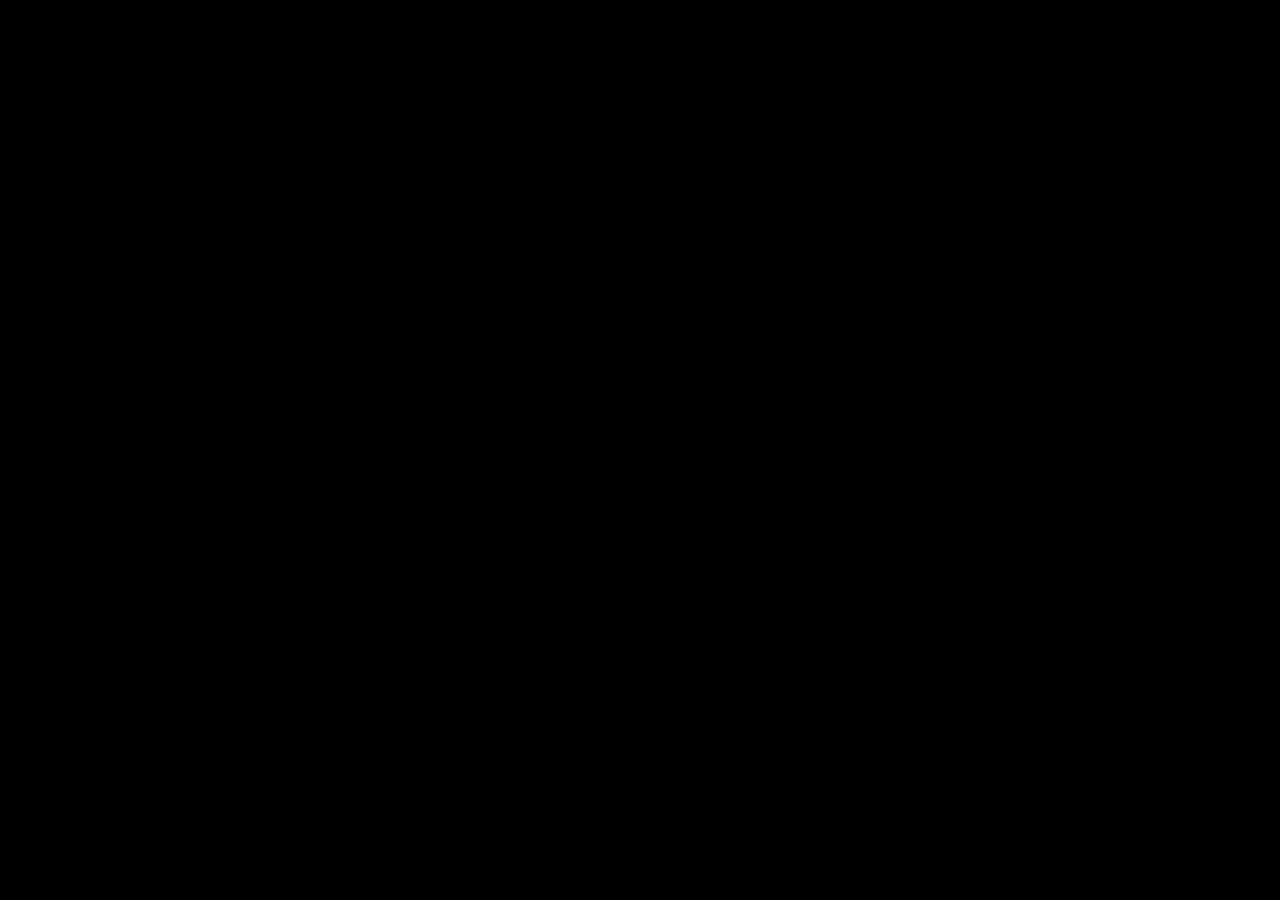
==== checkout.html @ c98c66e8 "initial commit" ====
<!DOCTYPE html>
<html lang="en">
  <head>
    <meta charset="UTF-8" />
    <meta name="viewport" content="width=device-width, initial-scale=1.0" />
    <link rel="stylesheet" href="sharedStyles.css" />
    <link rel="stylesheet" href="checkout.css" />
    <title>Document</title>
  </head>
  <body></body>
</html>
---- sharedStyles.css ----
/* styles */
@import url("https://fonts.googleapis.com/css2?family=Fira+Sans&family=Roboto:wght@100;300;400;500;700&display=swap");

/* basic */

* {
  box-sizing: border-box;
  margin: 0;
}

html,
body {
  background-color: black;
  height: 100%;
  font-family: "Fira Sans", sans-serif;
  font-weight: 400;
  font-style: normal;
}

h1,
h2,
h3 {
  font-family: "Roboto", sans-serif;
  font-weight: 700;
  font-style: normal;
}

/* Header */

.nav-image {
  height: 1rem;
  margin: 1rem;
}
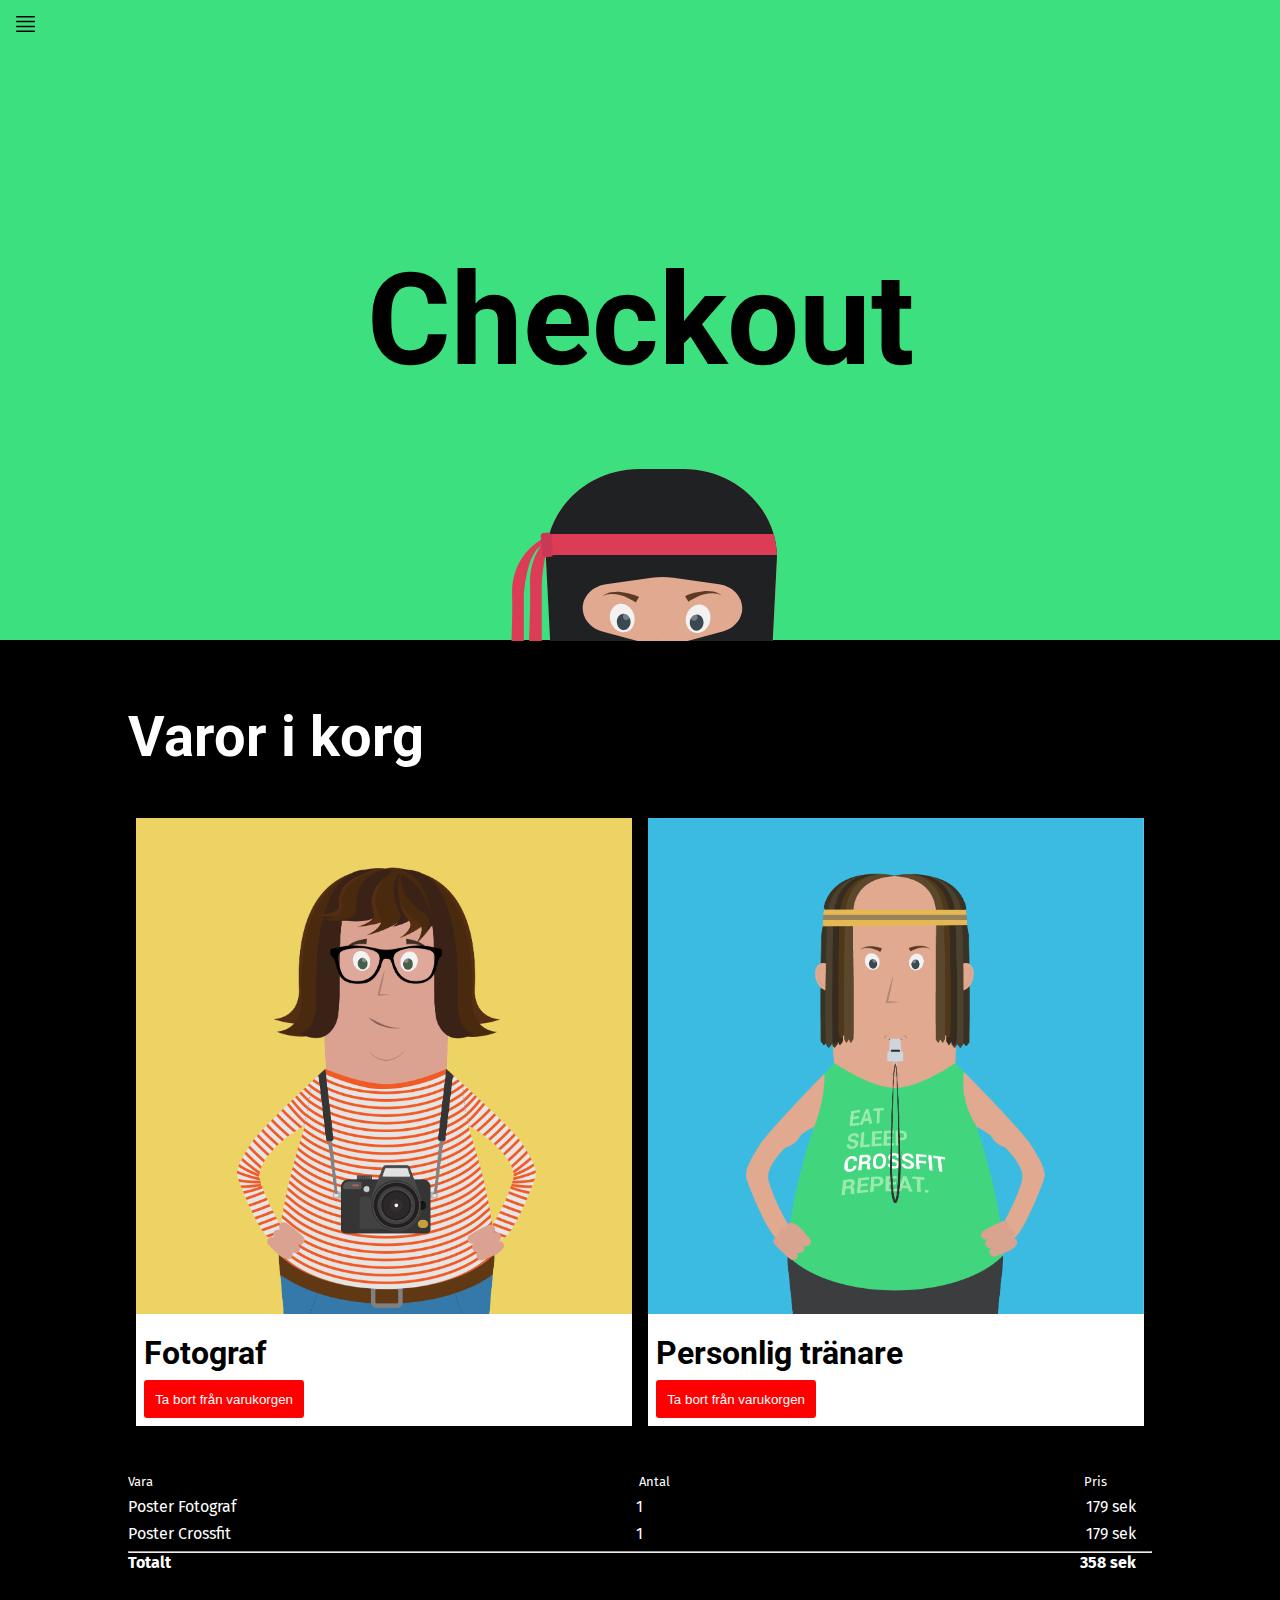
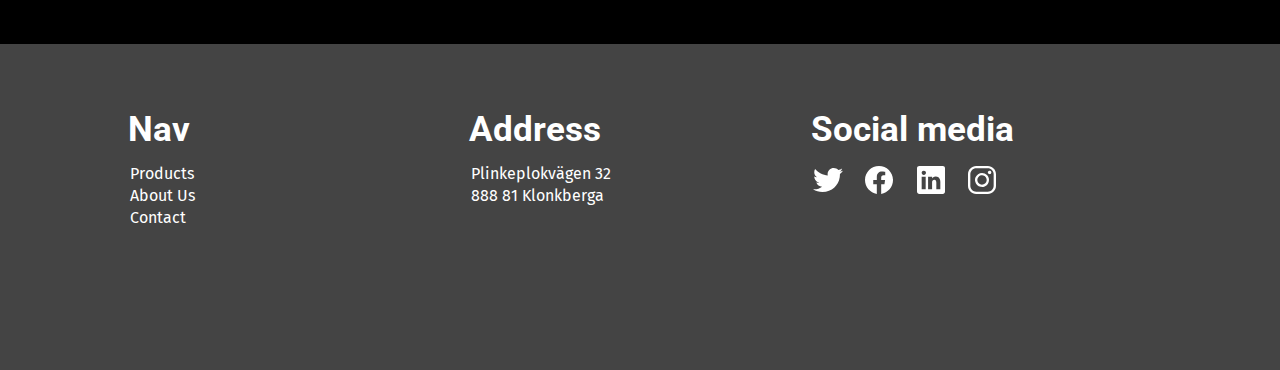
==== commit 310b2775: "redone the table on the checkout page and adeed some responsivity" ====
--- a/checkout.html
+++ b/checkout.html
@@ -7,5 +7,85 @@
     <link rel="stylesheet" href="checkout.css" />
     <title>Document</title>
   </head>
-  <body></body>
+  <body>
+    <header>
+      <img class="nav-image" src="./assets/navicon.svg" alt="" />
+      <h1>Checkout</h1>
+      <img class="ninjahead" src="./assets/ninjahead.svg" alt="" />
+    </header>
+    <main>
+      <h2>Varor i korg</h2>
+      <section class="card-wrapper">
+        <article class="card">
+          <img src="./assets/char-7.png" alt="" />
+          <div class="content-wrapper">
+            <h3>Fotograf</h3>
+            <button>Ta bort från varukorgen</button>
+          </div>
+        </article>
+        <article class="card">
+          <img src="./assets/char-9.png" alt="" />
+          <div class="content-wrapper">
+            <h3>Personlig tränare</h3>
+            <button>Ta bort från varukorgen</button>
+          </div>
+        </article>
+      </section>
+      <section class="table-section">
+          <span class="product" id="product-overview">Vara</span>
+          <span class="amount" id="amount-overview" >Antal</span>
+          <span class="price" id="price-overview">Pris</span>
+          <span class="product">Poster Fotograf</span>
+          <span class="amount" >1</span>
+          <span class="price">179 sek</span>
+          <span class="product">Poster Crossfit</span>
+          <span class="amount">1</span>
+          <span class="price">179 sek</span>
+        <hr />
+          <span><strong class="product">Totalt</strong></span>
+          <span class="price" id="total-price"><strong>358 sek</strong></span>
+    </main>
+    <footer class="footer-container">
+      <section class="nav-container">
+        <h3>Nav</h3>
+        <ul>
+          <li>Products</li>
+          <li>About Us</li>
+          <li>Contact</li>
+        </ul>
+      </section>
+      <section class="address-container">
+        <h3>Address</h3>
+        <ul>
+          <li>Plinkeplokvägen 32</li>
+          <li>888 81 Klonkberga</li>
+        </ul>
+      </section>
+      <section class="social-media-container">
+        <h3>Social media</h3>
+        <ul>
+          <li>
+            <a href="#"
+              ><img src="./assets/logo-twitter.svg" alt="twitter-icon"
+            /></a>
+          </li>
+          <li>
+            <a href="#"
+              ><img src="./assets/logo-facebook.svg" alt="facebook-icon"
+            /></a>
+          </li>
+          <li>
+            <a href="#"
+              ><img src="./assets/logo-linkedin.svg" alt="linkedIn-icon"
+            /></a>
+          </li>
+          <li>
+            <a href="#"
+              ><img src="./assets/logo-instagram.svg" alt="imstagram-icon"
+            /></a>
+          </li>
+        </ul>
+      </section>
+    </footer>
+  </body>
 </html>
--- a/sharedStyles.css
+++ b/sharedStyles.css
@@ -31,3 +31,32 @@
   height: 1rem;
   margin: 1rem;
 }
+
+/* Footer */
+
+footer {
+  display: grid;
+  color: white;
+  background-color: #444444;
+  padding: 5% 10% 11% 10%;
+  grid-template-columns: 1fr 1fr 1fr;
+}
+
+footer h3 {
+  font-size: 2.2rem;
+  padding-bottom: 0.8rem;
+}
+
+footer ul {
+  list-style: none;
+  padding: 0;
+}
+
+footer li {
+  padding: 0.1rem;
+}
+
+.social-media-container ul {
+  display: grid;
+  grid-template-columns: repeat(4, 15%);
+}
--- a/checkout.css
+++ b/checkout.css
@@ -0,0 +1,171 @@
+header {
+  background-color: #3de07e;
+  display: grid;
+  grid-template-rows: 1fr 1fr 1fr;
+  grid-template-columns: 1fr 1fr 1fr;
+  width: 100%;
+  aspect-ratio: 4/2;
+  justify-content: space-between;
+}
+
+/* .nav-image {
+  align-self: flex-start;
+} */
+
+header h1 {
+  /*  align-self: center; */
+  font-size: 10vw;
+  grid-column: 2 / 3;
+  grid-row: 2 / 3;
+  align-self: center;
+}
+
+.ninjahead {
+  /* align-self: center; */
+  width: 50%;
+  margin: -1px;
+  grid-column: 2 / 3;
+  grid-row: 3 / 4;
+  justify-self: center;
+  align-self: end;
+}
+
+main {
+  padding: 5% 10%;
+}
+
+.card-wrapper {
+  display: grid;
+  grid-template-columns: repeat(2, 1fr);
+  grid-template-rows: 100%;
+}
+
+main h2 {
+  font-size: 3.5rem;
+  color: white;
+}
+
+.card {
+  margin: 3rem 0.5rem;
+  /* display: flex;
+    flex-direction: column; */
+  background-color: white;
+}
+
+.card img {
+  width: 100%;
+}
+
+.card h3 {
+  margin: 1rem 0 0.5rem 0.5rem;
+  font-size: 2rem;
+  color: black;
+}
+
+.card button {
+  background-color: red;
+  border: none;
+  border-radius: 0.2rem;
+  padding: 0.7rem 0.7rem;
+  color: white;
+  margin: 0 0 0.5rem 0.5rem;
+}
+
+.table-section {
+  display: grid;
+  color: white;
+  grid-template-columns: 1fr 1fr 1fr;
+}
+
+.table-section span {
+  margin-bottom: 0.5rem;
+}
+
+.table-section hr {
+  grid-column: 1 / 4;
+}
+
+#total-price {
+  grid-column: 3 / 4;
+}
+
+.product {
+  justify-self: flex-start;
+  align-self: center;
+}
+
+#product-overview {
+  font-size: 13px;
+}
+
+.amount {
+  justify-self: center;
+  align-self: center;
+}
+
+#amount-overview {
+  font-size: 13px;
+  padding-left: 1.8rem;
+}
+
+.price {
+  justify-self: end;
+  align-self: center;
+  padding: 0 1rem 0 0;
+}
+
+#price-overview {
+  font-size: 13px;
+  padding-right: 2.8rem;
+}
+
+@media screen and (max-width: 825px) {
+  .card h3 {
+    font-size: 1.5rem;
+  }
+  .main-wrapper h2 {
+    font-size: 2.5rem;
+  }
+
+  .card {
+    margin: 1rem 0.5rem;
+  }
+
+  .main-wrapper {
+    padding-top: 2%;
+  }
+}
+
+@media screen and (max-width: 550px) {
+  .card h3 {
+    font-size: 1.2rem;
+  }
+
+  .card button {
+    padding: 0.3rem;
+  }
+
+  .main-wrapper h2 {
+    font-size: 2rem;
+  }
+}
+
+@media screen and (max-width: 445px) {
+  .card h3 {
+    font-size: 0.8rem;
+    margin-top: 0.5rem;
+  }
+
+  .card button {
+    font-size: 0.6rem;
+    margin-left: 0.4rem;
+  }
+
+  .main-wrapper h2 {
+    font-size: 1.5rem;
+  }
+
+  .main-wrapper {
+    padding-top: 1rem;
+  }
+}
